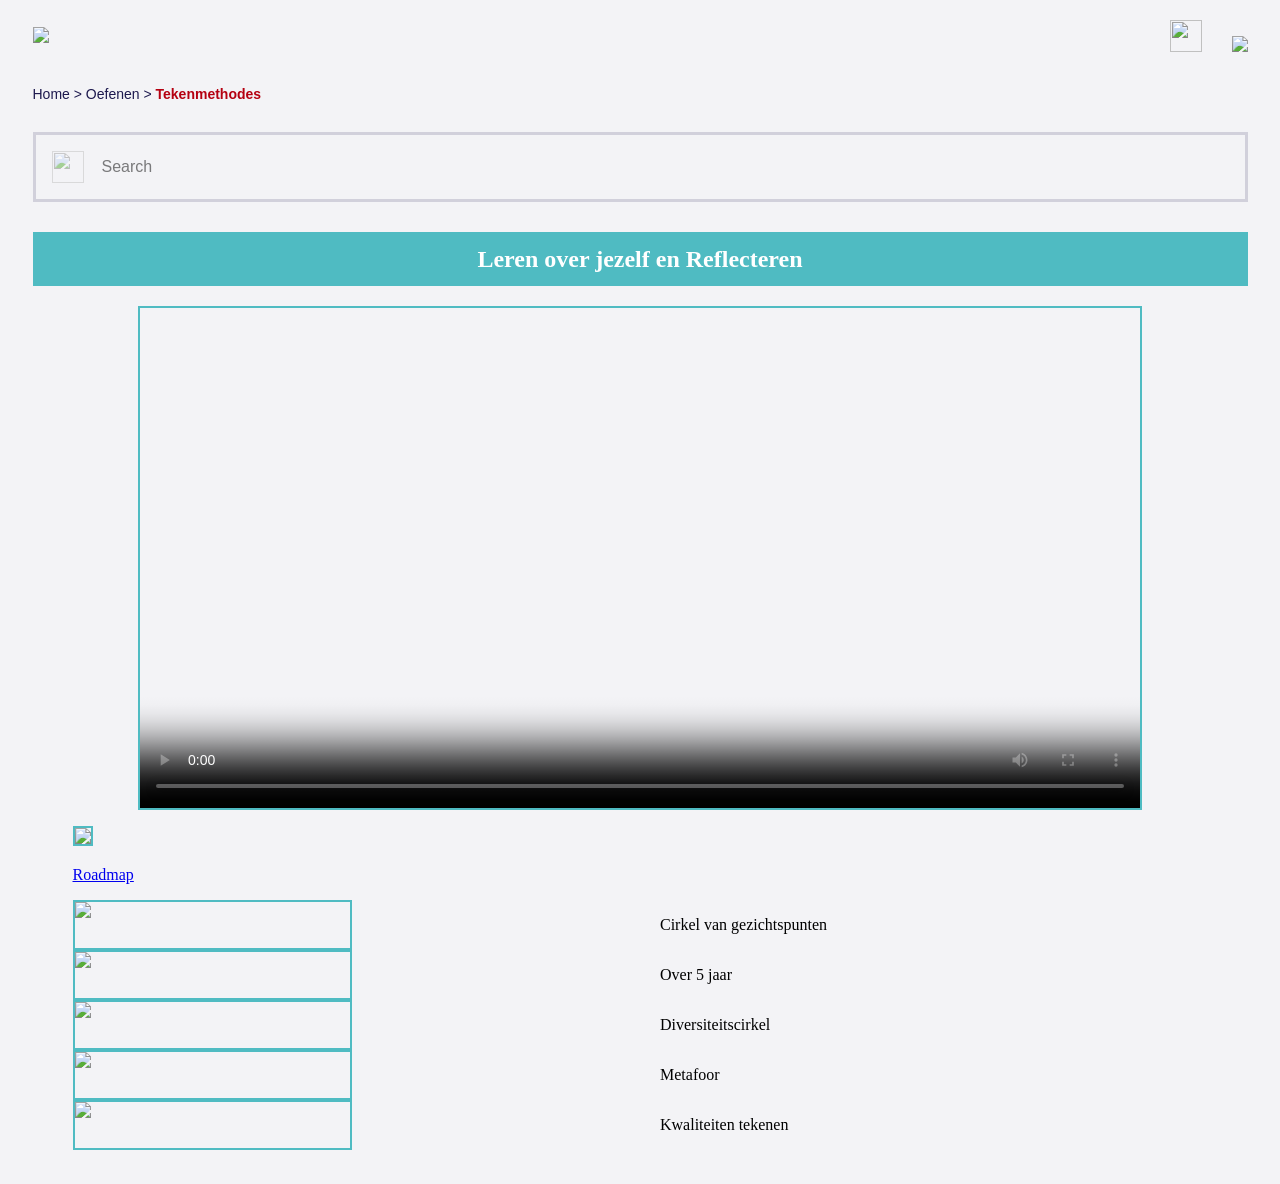
==== index.html @ bdf7bc37 "Added index and detail page #15" ====
<!DOCTYPE html>
<html lang="en">

<head>
    <meta charset="UTF-8">
    <meta name="viewport" content="width=device-width, initial-scale=1.0">
    <title>Visual Thinking</title>
    <link rel="stylesheet" href="index.css">
    <link rel="stylesheet" href="https://stldevelopment.github.io/look-and-feel-styleguide/styleguide-visual-thinking.css">
</head>


<body>
   <nav class="nav-bar">
    <div><a href="#"><img class="logo-visual-thinking" src="./assets/assets/visual-thinking-logo.png"></a></div>
    <div><a href="#"><img class="search-button" src="./assets/assets/search-button-img.png"></a>
    <a href="#"><img class="menu-button" src="./assets/assets/menu-burger.png"></a></div>
   </nav>

   <nav class="last-pages">
        <div>
            <a href="#">Home</a>
            <span>></span>
            <a href="#">Oefenen</a>
            <span>></span>
            <span class="current">Tekenmethodes</span>
        </div>
   </nav>

   <form>
        <div class="search">
            <img class="search-button" src="assets/assets/search-button-img.png">
            <input class="search-input" type="search" placeholder="Search">
        </div>
   </form>

   <article>
        <header><h1>Leren over jezelf en Reflecteren</h1></header>
        <video controls src="assets/assets/Visual-thinking-in-het-hbo-leren-over-jezelf-en-reflecteren.mp4"
        poster="assets/assets/vid-banner-tekenmethodes.png"
        width="1000">
        Sorry, your browser doesn't support embedded videos, but don't worry, you can <a href="https://youtu.be/UQa9sK42OOM">download it</a>
        and watch it with your favorite video player!
        </video>
   </article>

   <ul>
        <li>
            <a href="VisualThinking.html">
            <img class="roadmap-img" src="assets/assets/roadmap-img.webp">
            <p>Roadmap</p>
            </a>
        </li>

        <li>
            <img class="cirkel-van-gezichtspunten-img" src="assets/assets/cirkel-van-gezichtspunten-img.webp">
            <p>Cirkel van gezichtspunten</p>
        </li>

        <li>
            <img class="over-5-jaar-img" src="assets/assets/over-5-jaar-img.webp">
            <p>Over 5 jaar</p>
        </li>

        <li>
            <img class="diversiteitscirkel-img" src="assets/assets/diversiteitscirkel-img.webp">
            <p>Diversiteitscirkel</p>
        </li>

        <li>
            <img class="metafoor-img" src="assets/assets/metafoor-img.webp">
            <p>Metafoor</p>
        </li>

        <li>
            <img class="kwaliteiten-tekenen-img" src="assets/assets/kwaliteiten-tekenen-img.webp">
            <p>Kwaliteiten tekenen</p>
        </li>
   </ul>
</body>


</html>
---- index.css ----
html {
    --padding:14px;
}

body {
    padding:10px 24.5px;
    background-color:#F3F3F6;
}

.nav-bar {
    display:flex;
    justify-content:space-between;
    align-items:center;
}

.nav-bar .search-button{
    opacity:100%;
    width:32px;
    height:32px;
    border:2px solid transparent;
}

.menu-button {
    border-left:24px solid transparent;
}

.last-pages {
    display:flex;
    align-items:center;
    gap:10px;
    font:14px Arial, sans-serif;
    color:#1D194E;
    padding:30px 0px;
}

.last-pages ol {
    padding:0;
    display:flex;
}

.last-pages a {
    color:inherit;
    text-decoration:none;
}

.current {
    color:#B50111;
    font-weight:bold;
}

.search {    
    width:stretch;
    display:flex;
    align-items:center;
    padding:var(--padding);
    background:#F3F3F6;
    border:3px solid #D1D0DB;
    transition:box-shadow 0.25s;
    margin-bottom:30px;
}

.search:focus-within {
    box-shadow:0 0 2px rgba(0, 0, 0, 0.75);
}

.search-input {
    font-size:16px;
    font-family:'Lexend', sans-serif;
    color:#333333;
    margin-left:var(--padding);
    outline:none;
    border:none;
    background:transparent;
    width:100%;
}

.search-input::placeholder {
    color:rgba(0, 0, 0, 0.5);
}

.search-button {
    opacity:50%;
    width:32px;
    height:32px;
    border:2px solid transparent;
}

article {
    display:flex;
    align-items:stretch;
    flex-direction:column;
}

header {
    background-color:#4FBBC2;
    margin-bottom:20px;
    height:54px;
    display:flex;
    align-items:center;
    justify-content:center;
}

h1 {
    color:white;
}

video {
    align-self:center;
    border:2px solid #4FBBC2;
}

li {
    display:grid;
    grid-template-columns:1fr 1fr;
}

li img {
    max-width:275px;
    max-height:275px;
    border:2px solid #4FBBC2;
}
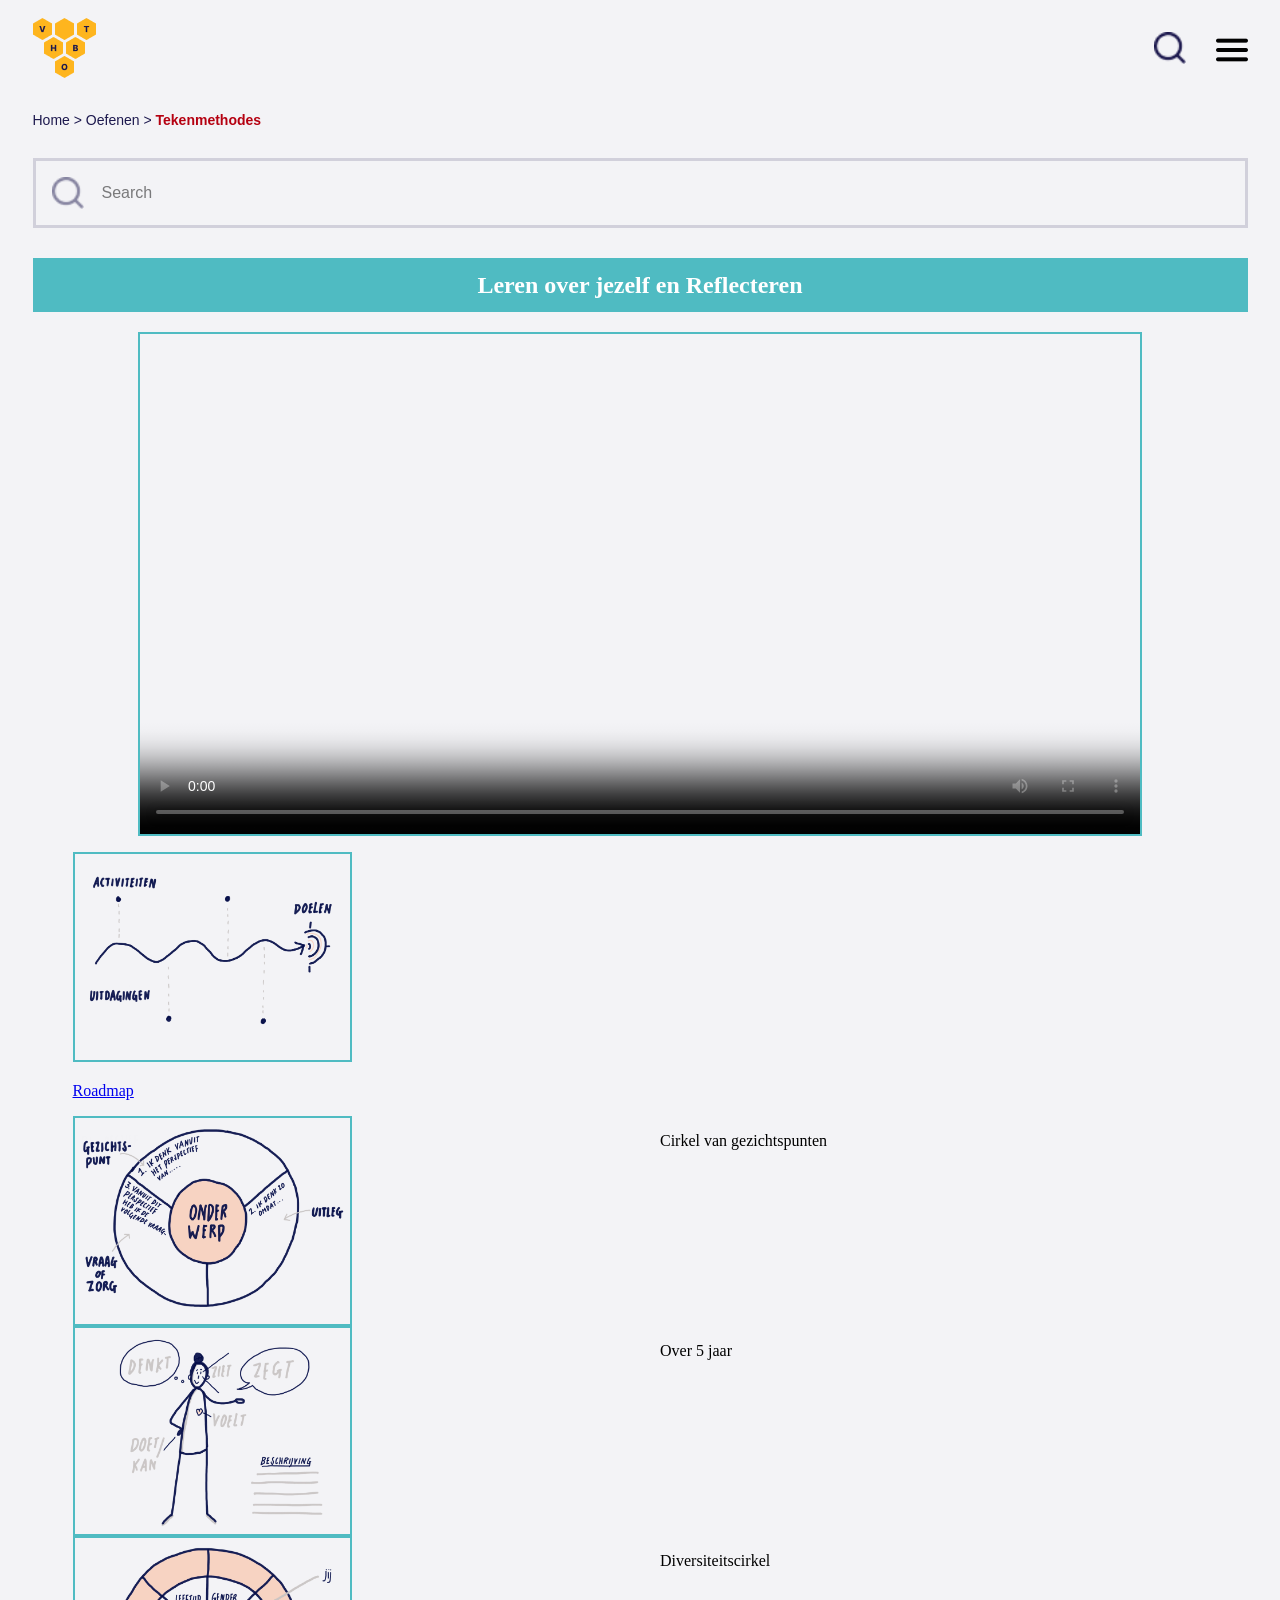
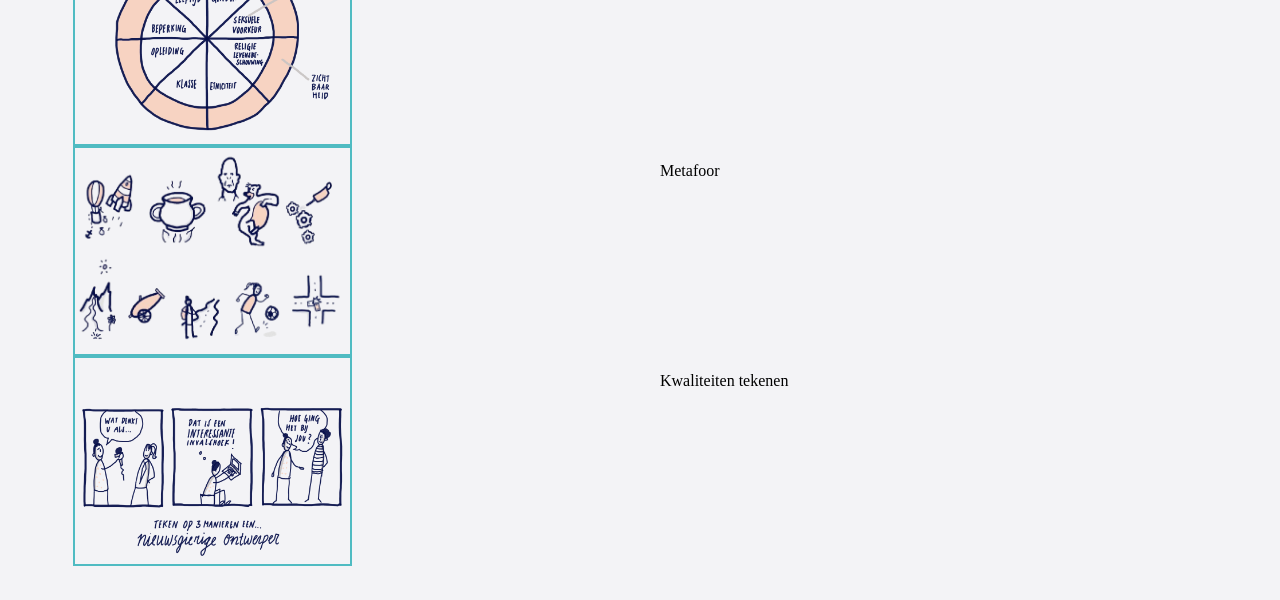
==== commit 0c345b02: "assets added" ====
--- a/index.html
+++ b/index.html
@@ -12,9 +12,9 @@
 
 <body>
    <nav class="nav-bar">
-    <div><a href="#"><img class="logo-visual-thinking" src="./assets/assets/visual-thinking-logo.png"></a></div>
-    <div><a href="#"><img class="search-button" src="./assets/assets/search-button-img.png"></a>
-    <a href="#"><img class="menu-button" src="./assets/assets/menu-burger.png"></a></div>
+    <div><a href="#"><img class="logo-visual-thinking" src="assets/visual-thinking-logo.png"></a></div>
+    <div><a href="#"><img class="search-button" src="assets/icons/search-icon.png"></a>
+    <a href="#"><img class="menu-button" src="assets/icons/burger-menu-icon.png"></a></div>
    </nav>
 
    <nav class="last-pages">
@@ -29,7 +29,7 @@
 
    <form>
         <div class="search">
-            <img class="search-button" src="assets/assets/search-button-img.png">
+            <img class="search-button" src="assets/icons/search-icon.png">
             <input class="search-input" type="search" placeholder="Search">
         </div>
    </form>
@@ -47,33 +47,33 @@
    <ul>
         <li>
             <a href="VisualThinking.html">
-            <img class="roadmap-img" src="assets/assets/roadmap-img.webp">
+            <img class="roadmap-img" src="assets/tekenmethodes-img/roadmap.webp">
             <p>Roadmap</p>
             </a>
         </li>
 
         <li>
-            <img class="cirkel-van-gezichtspunten-img" src="assets/assets/cirkel-van-gezichtspunten-img.webp">
+            <img class="cirkel-van-gezichtspunten-img" src="assets/tekenmethodes-img/cirkel-van-gezichtspunten.webp">
             <p>Cirkel van gezichtspunten</p>
         </li>
 
         <li>
-            <img class="over-5-jaar-img" src="assets/assets/over-5-jaar-img.webp">
+            <img class="over-5-jaar-img" src="assets/tekenmethodes-img/over-5-jaar.webp">
             <p>Over 5 jaar</p>
         </li>
 
         <li>
-            <img class="diversiteitscirkel-img" src="assets/assets/diversiteitscirkel-img.webp">
+            <img class="diversiteitscirkel-img" src="assets/tekenmethodes-img/diversiteitscirkel.webp">
             <p>Diversiteitscirkel</p>
         </li>
 
         <li>
-            <img class="metafoor-img" src="assets/assets/metafoor-img.webp">
+            <img class="metafoor-img" src="assets/tekenmethodes-img/metafoor.webp">
             <p>Metafoor</p>
         </li>
 
         <li>
-            <img class="kwaliteiten-tekenen-img" src="assets/assets/kwaliteiten-tekenen-img.webp">
+            <img class="kwaliteiten-tekenen-img" src="assets/tekenmethodes-img/kwaliteiten-tekenen.webp">
             <p>Kwaliteiten tekenen</p>
         </li>
    </ul>
